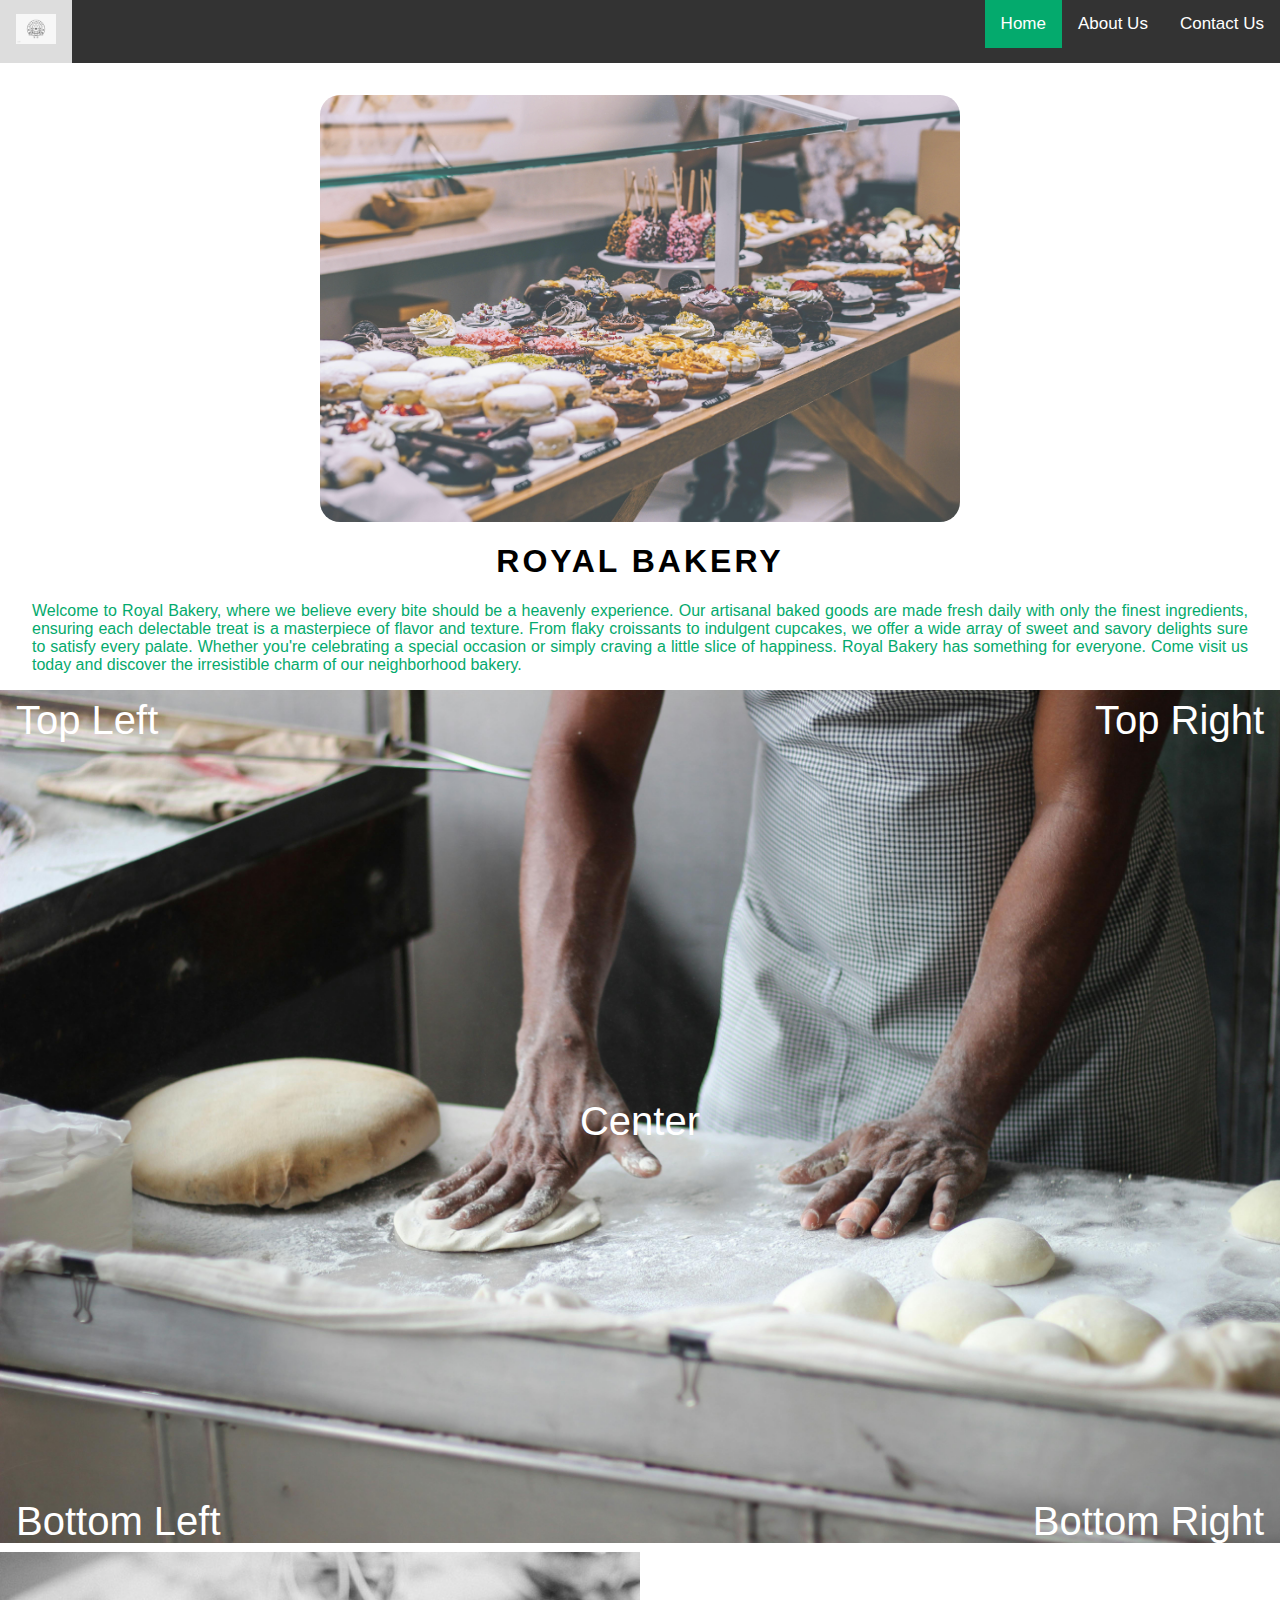
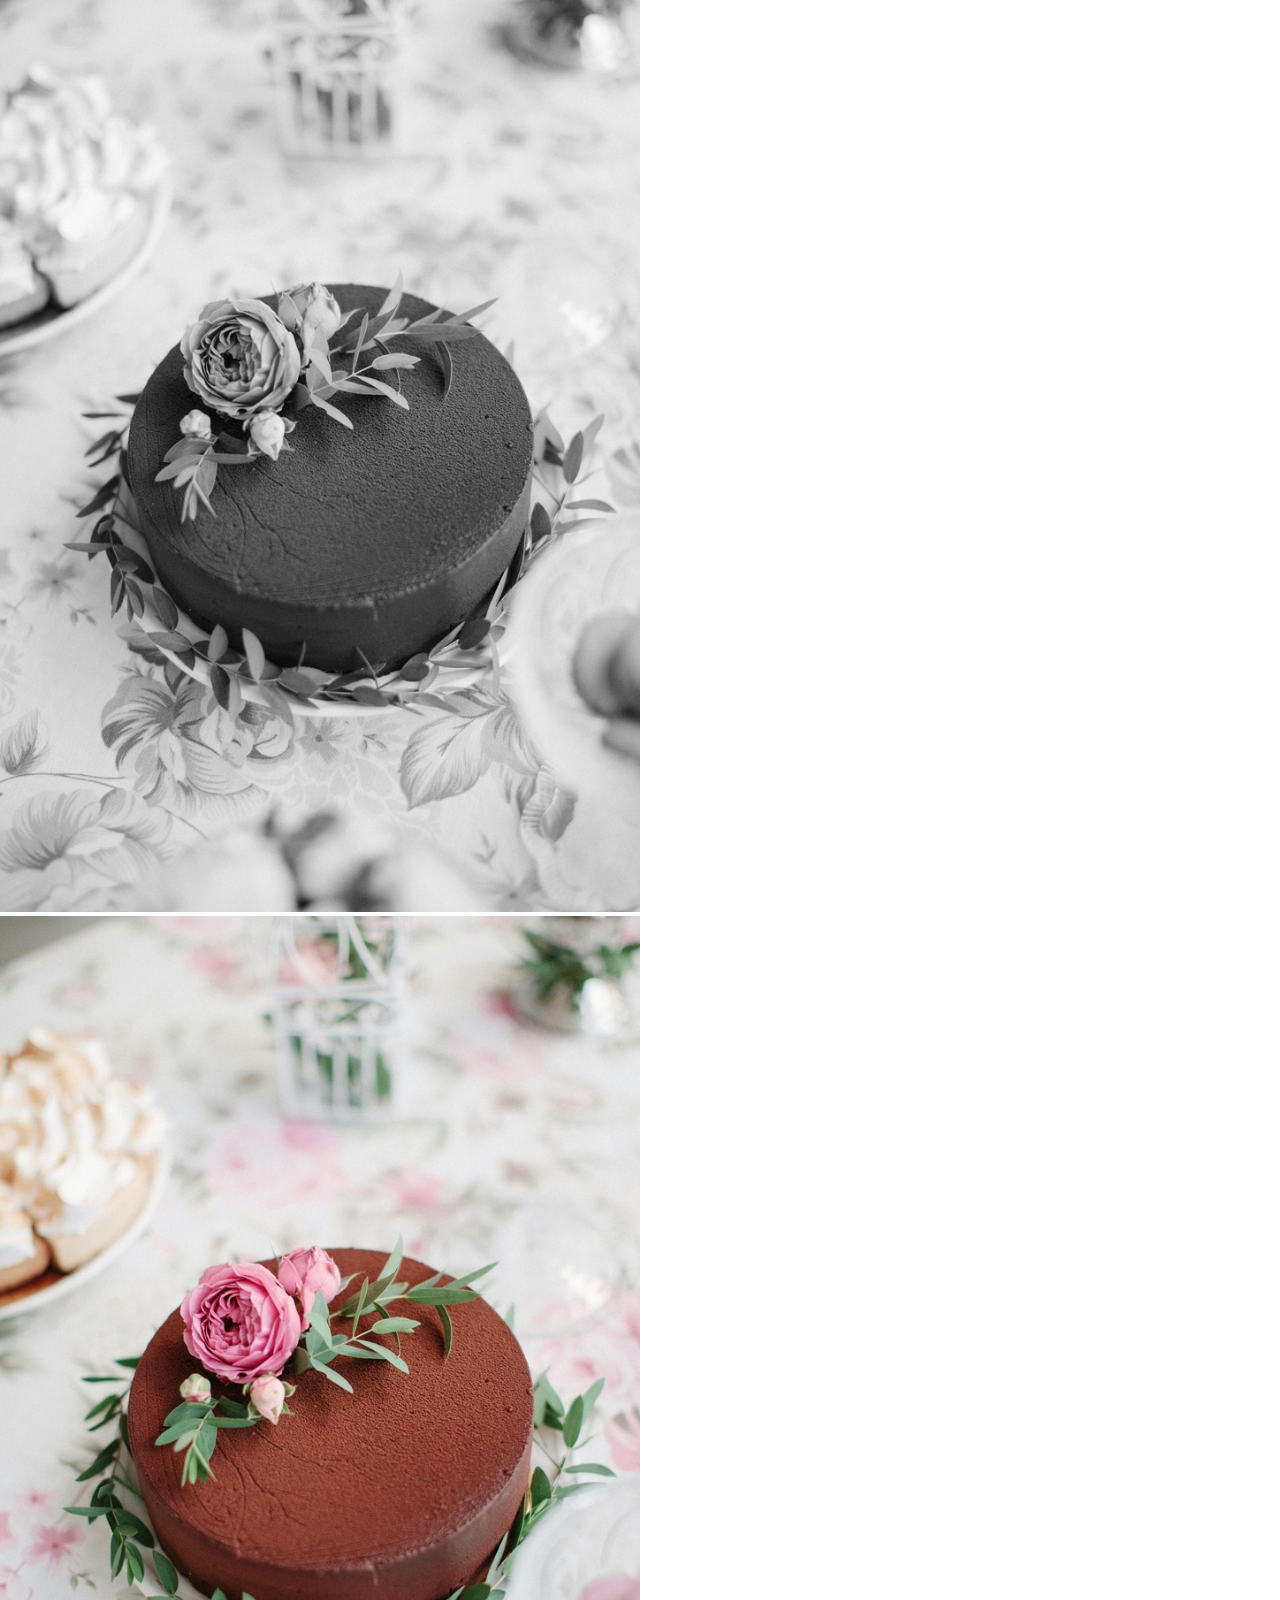
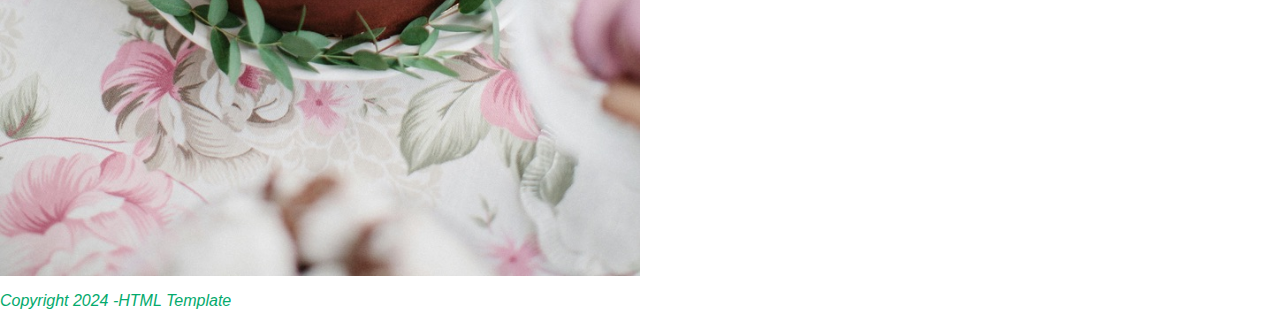
==== index.html @ 76e60205 "basic website" ====
<!DOCTYPE html> <!--type of html-->
<html lang="en">
    <head>

    <meta charset="UTF-8">
    <meta http-equiv="X-UA-Compatible" content="IE=edge">
    <meta name="viewport" content="width=device-width, initial-scale=1.0"> 
    <meta name="keywords" content="HTML, CSS, JavaScript, Bootstrap, Template"> 
    <meta name="author" content="Bianca Binello 241052">

    <title>HTML Template</title>

    <!--link bootstrap
    link js
    link google font files
    link css-->

    <link rel="stylesheet" href="css/main.css"

    </head>                 
    <body>
        <nav>
            <div class="topNav">
               <a href="index.html>"><img src="assets/38f1d4e0af5823ceaca26350c1183b47.png" width="40px"></a>

               <div class="topNavRight">
                <a class="active" href="index.html">Home</a>
                <a href="pages/about.html">About Us</a>
                <a href="pages/contact.html">Contact Us</a>
               </div>
            </div>
        </nav>

    <header>
        <img src="assets/pexels-igor-ovsyannykov-205961.jpg">
    </header>
    
    <section class="text">
   <h1>Royal Bakery</h1>
   <p>Welcome to Royal Bakery, where we believe every bite should be a 
    heavenly experience. Our artisanal baked goods are made fresh daily 
    with only the finest ingredients, ensuring each delectable treat is 
    a masterpiece of flavor and texture. From flaky croissants to indulgent
    cupcakes, we offer a wide array of sweet and savory delights sure to 
    satisfy every palate. Whether you're celebrating a special occasion or 
    simply craving a little slice of happiness. Royal Bakery has something 
    for everyone. Come visit us today and discover the irresistible charm 
    of our neighborhood bakery.</p>
    </section>

    <section>
            <div class="imgTextOverlay">
                <img src="assets/pexels-vaibhav-jadhav-3218467.jpg">
                <div class="bottomLeft">Bottom Left</div>
                <div class="topLeft">Top Left</div>
                <div class="topRight">Top Right</div>
                <div class="bottomRight">Bottom Right</div>
                <div class="center">Center</div>

            </div>
    </section>

    <section>
        <img id="filters" src="assets/898351BA-2685-4B2B-977D-AD79FBCA3634_1_105_c.jpeg" width="50%">
    </section>
    
    <section>
        <div class="container">
         <img src="assets/898351BA-2685-4B2B-977D-AD79FBCA3634_1_105_c.jpeg" width="30%" class="image"> 
         <div class="overlay">
             <p class="overlayText">Text over Image</p>
         </div>
        </div>
    </section>

    <footer>
    <p><i>Copyright 2024 -HTML Template</i></p>
    </footer>
    </body> </html>
---- css/main.css ----
body {
    margin: 0;
    font-family: Arial, Helvetica, sans-serif;
}

.topNav {
    overflow: hidden;
    background-color: #333;
}

.topNav a {
    float: left;
    color: #FFFFFF;
    text-align: center;
    padding: 14px 16px;
    text-decoration: none;
    font-size: 17px;
    text-decoration: none;
}

.topNavRight {
    float: right;
}

.topNav a:hover {
    background-color: #ddd;
    color: #000000;
}

.topNav a.active {
    background-color: #04aa6d;
    color: #FFFFFF;
}

header img {
    width: 50%;
    display: block;
    margin-left: auto;
    margin-right: auto;
    margin-top: 2em;
    opacity: 0.75;
    border-radius: 20px;
}

p {
    font-family: Verdana, Geneva, Tahoma, sans-serif;
    font-size: 16px;
    color: #04aa6d;
    text-align: justify;
}

h1 {
    text-align: center;
    text-transform: uppercase;
    letter-spacing: 3px;
}

.text {
    padding-left: 2em;
    padding-right: 2em;
}

.imgTextOverlay {
    position: relative;
    text-align: center;
    color: #FFFFFF;
    font-size: 40px;
}

.imgTextOverlay img {
    width: 100%;
}

.bottomLeft {
    position: absolute;
    bottom: 8px;
    left: 16px;
}

.topLeft {
    position: absolute;
    top: 8px;
    left: 16px;
}

.bottomRight {
    position: absolute;
    bottom: 8px;
    right: 16px;
}

.topRight {
    position: absolute;
    top: 8px;
    right: 16px;
}

.center {
    position: absolute;
    top: 50%;
    left: 50%;
    transform: translate(-50%, -50%);
}

#filters {
    filter: grayscale(100%);
    /*filter: sepia(100%);*/
    /*filter: blur(2px);*/
}

#filters:hover {
    filter: none;
}

.container {
    position: relative;
    width: 50%;
}

.image {
    display: block;
    width: 100%;
    height: auto;
}

.overlay{
    position: absolute;
    top: 0;
    bottom: 0;
    left: 0;
    right: 0;
    height: 100%;
    width: 100%;
    opacity: 0;
    transition: .5s ease-in;
    background-color: #04aa6d;
}

.container:hover .overlay{
    opacity: 1;
}

.overlayText{
    color: #FFFFFF;
    font-size: 20px;
    position: absolute;
    top: 50%;
    left: 50%;
    transform: translate(-50%, -50%);
    -ms-transform: translate(-50%, -50%);
}
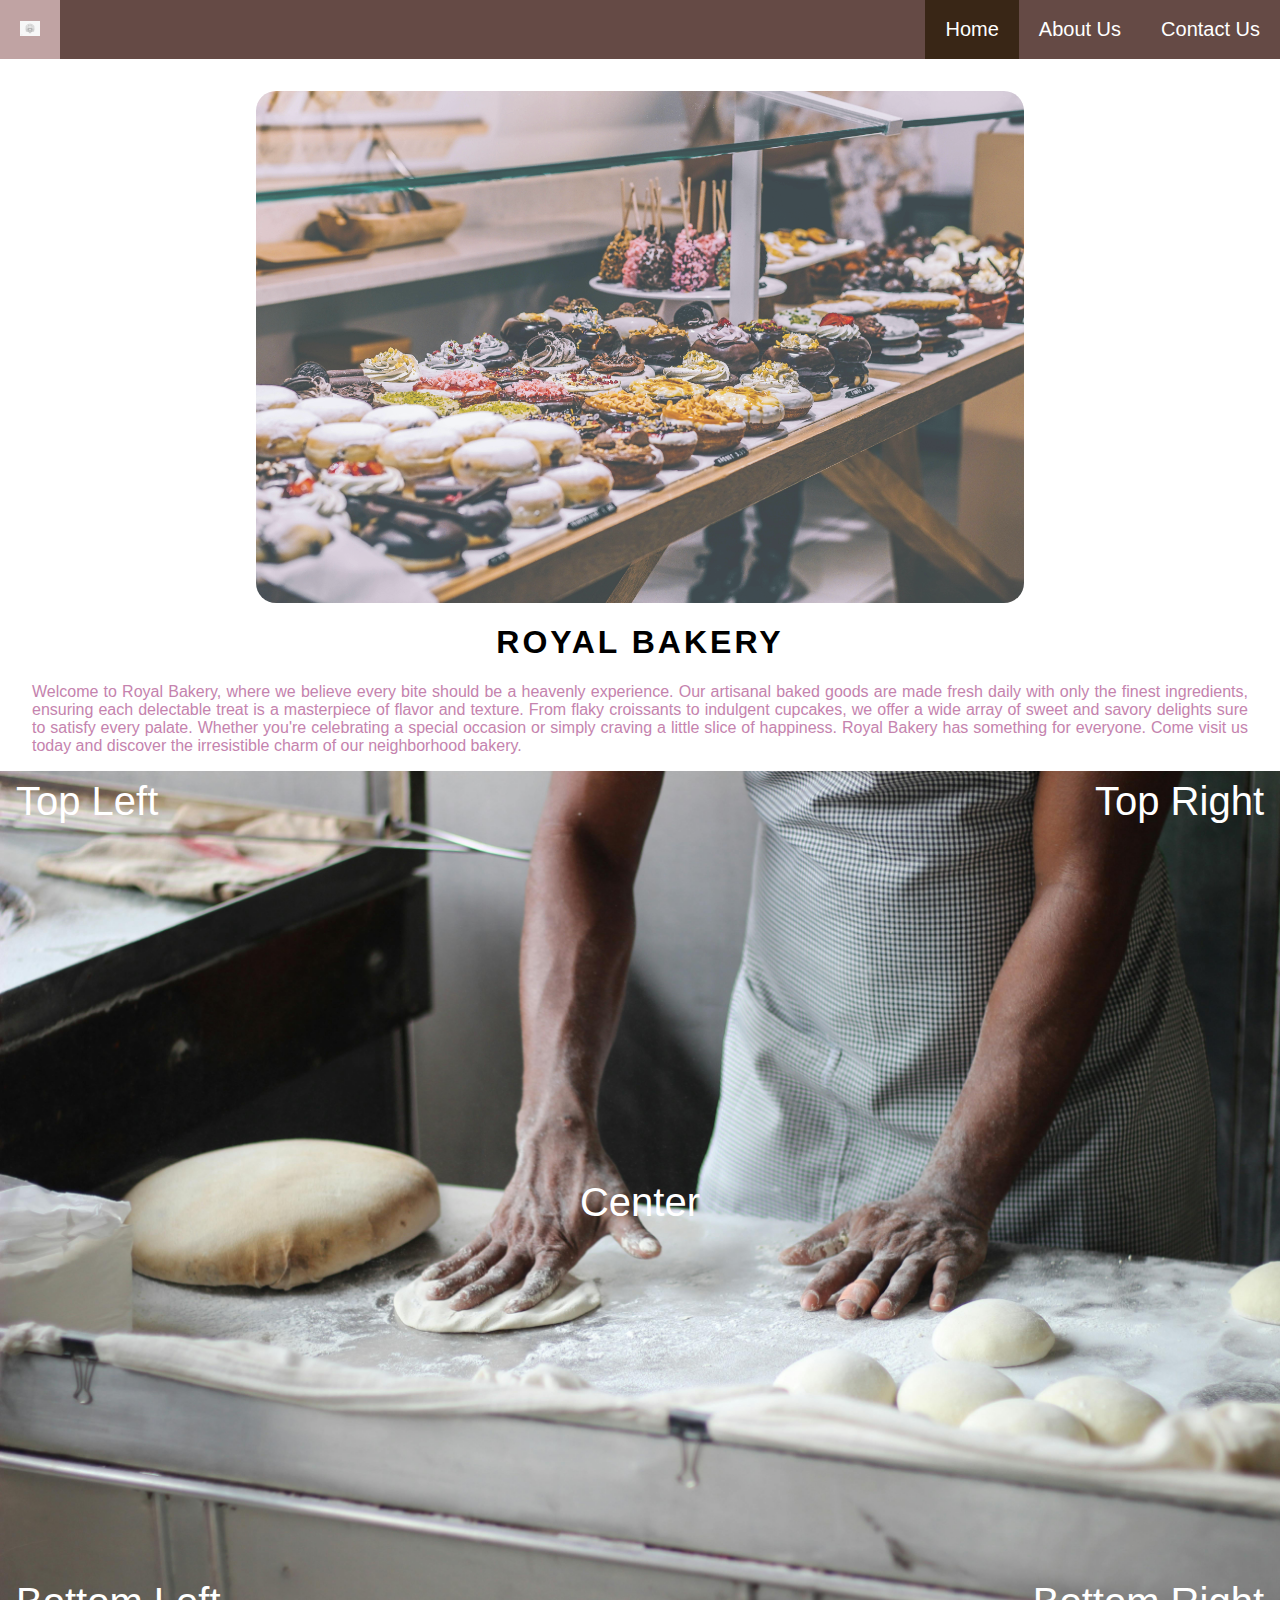
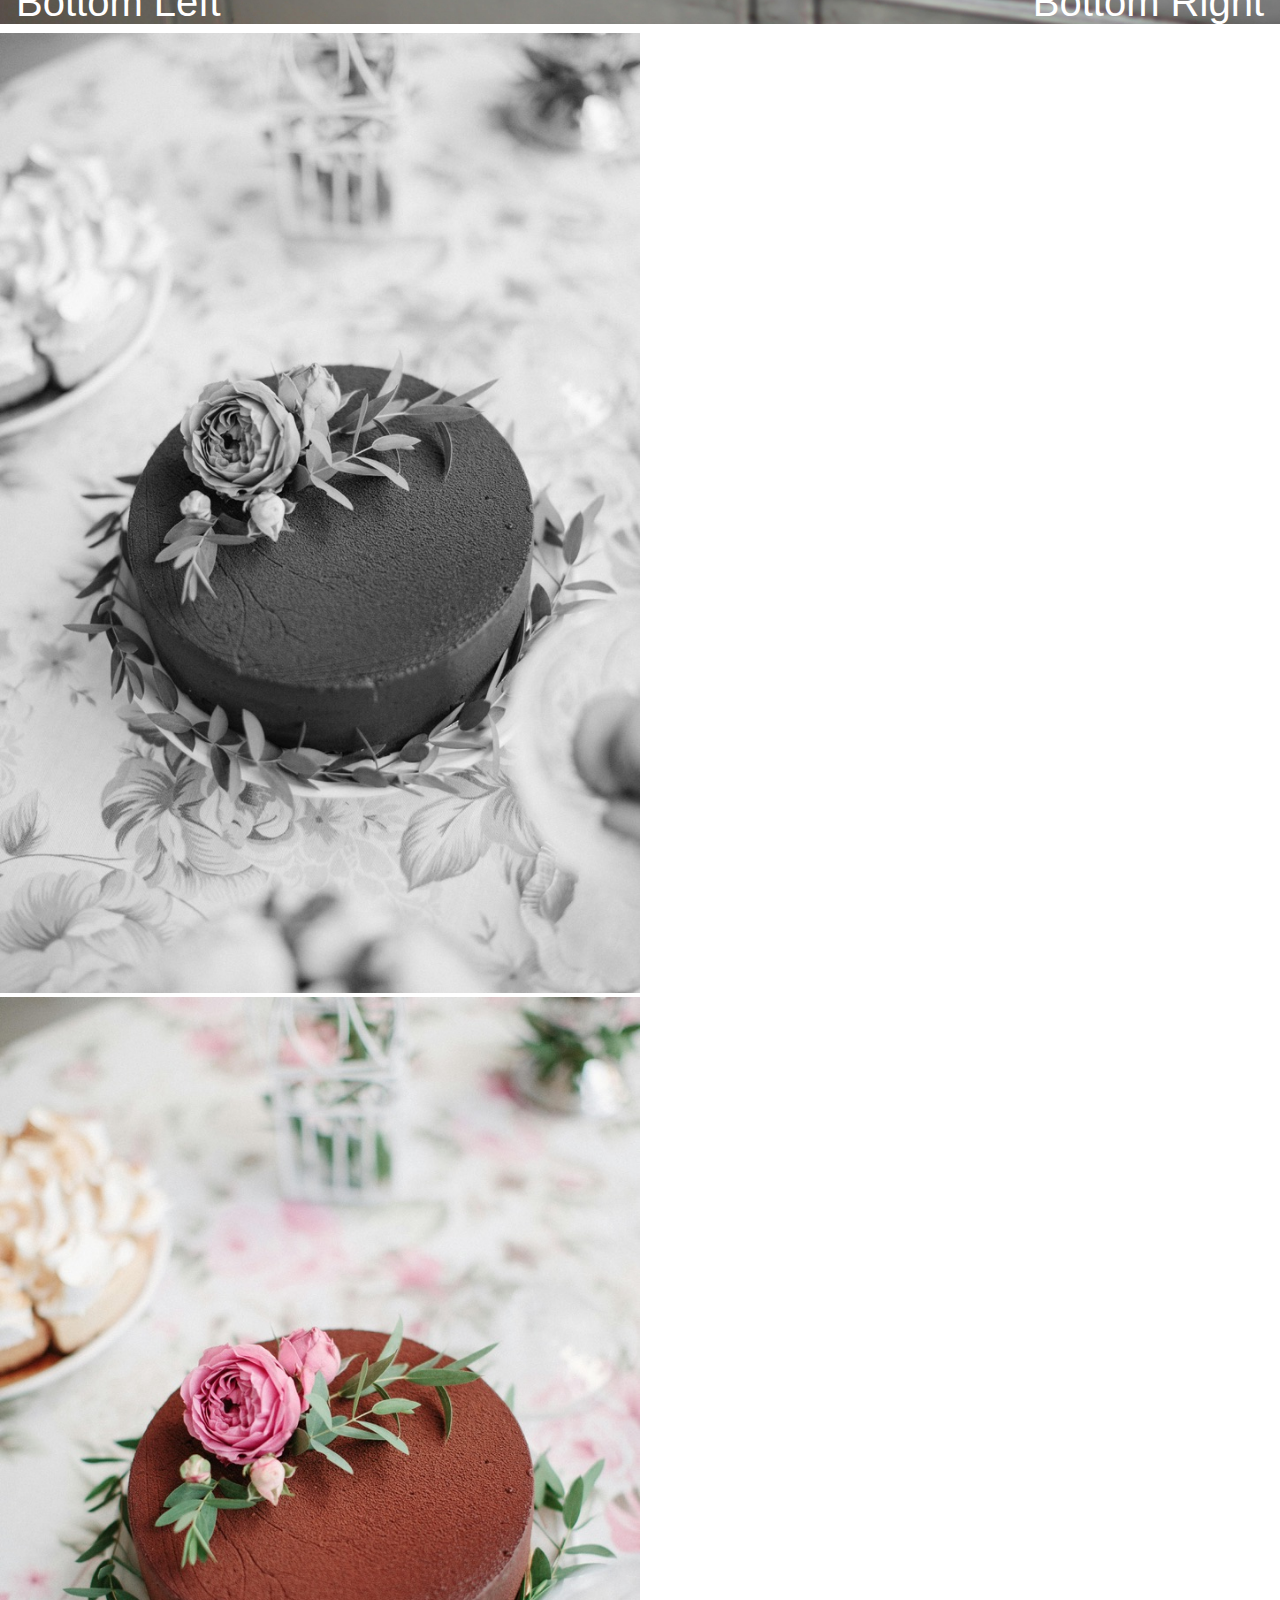
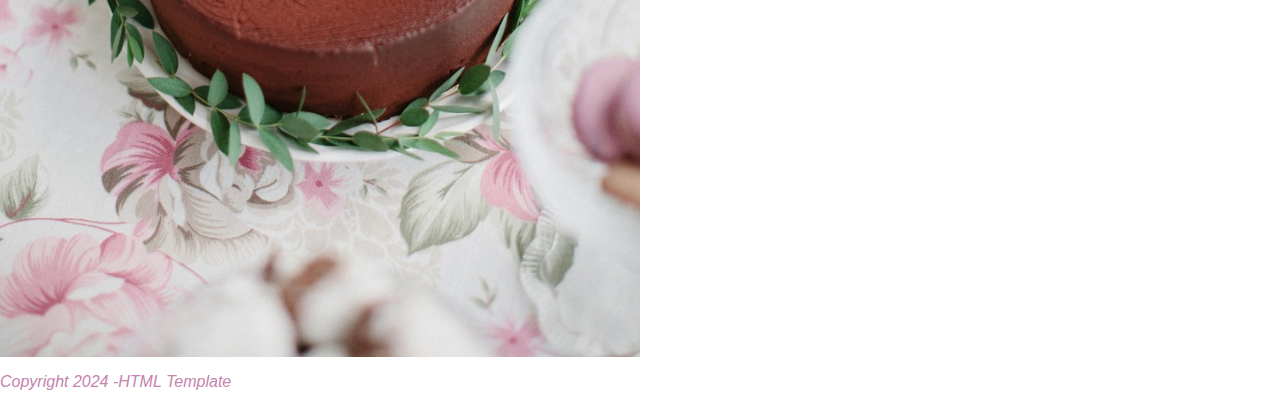
==== commit 45716606: "paragraph and images added" ====
--- a/index.html
+++ b/index.html
@@ -1,4 +1,4 @@
-<!DOCTYPE html> <!--type of html-->
+<!DOCTYPE html> 
 <html lang="en">
     <head>
 
@@ -10,18 +10,14 @@
 
     <title>HTML Template</title>
 
-    <!--link bootstrap
-    link js
-    link google font files
-    link css-->
-
     <link rel="stylesheet" href="css/main.css"
 
     </head>                 
     <body>
         <nav>
             <div class="topNav">
-               <a href="index.html>"><img src="assets/38f1d4e0af5823ceaca26350c1183b47.png" width="40px"></a>
+               <a href="index.html>"><img src="assets/38f1d4e0af5823ceaca26350c1183b47.png" 
+                width="20px"></a>
 
                <div class="topNavRight">
                 <a class="active" href="index.html">Home</a>
--- a/css/main.css
+++ b/css/main.css
@@ -5,16 +5,16 @@
 
 .topNav {
     overflow: hidden;
-    background-color: #333;
+    background-color: #654a45;
 }
 
 .topNav a {
     float: left;
     color: #FFFFFF;
     text-align: center;
-    padding: 14px 16px;
+    padding: 18px 20px;
     text-decoration: none;
-    font-size: 17px;
+    font-size: 20px;
     text-decoration: none;
 }
 
@@ -23,17 +23,17 @@
 }
 
 .topNav a:hover {
-    background-color: #ddd;
+    background-color: #c0a3a3;
     color: #000000;
 }
 
 .topNav a.active {
-    background-color: #04aa6d;
+    background-color: #392616;
     color: #FFFFFF;
 }
 
 header img {
-    width: 50%;
+    width: 60%;
     display: block;
     margin-left: auto;
     margin-right: auto;
@@ -43,9 +43,9 @@
 }
 
 p {
-    font-family: Verdana, Geneva, Tahoma, sans-serif;
+    font-family: 'Segoe UI', Tahoma, Geneva, Verdana, sans-serif;
     font-size: 16px;
-    color: #04aa6d;
+    color: #c583ae;
     text-align: justify;
 }
 
@@ -104,8 +104,6 @@
 
 #filters {
     filter: grayscale(100%);
-    /*filter: sepia(100%);*/
-    /*filter: blur(2px);*/
 }
 
 #filters:hover {
@@ -133,7 +131,7 @@
     width: 100%;
     opacity: 0;
     transition: .5s ease-in;
-    background-color: #04aa6d;
+    background-color: #c37aaf;
 }
 
 .container:hover .overlay{
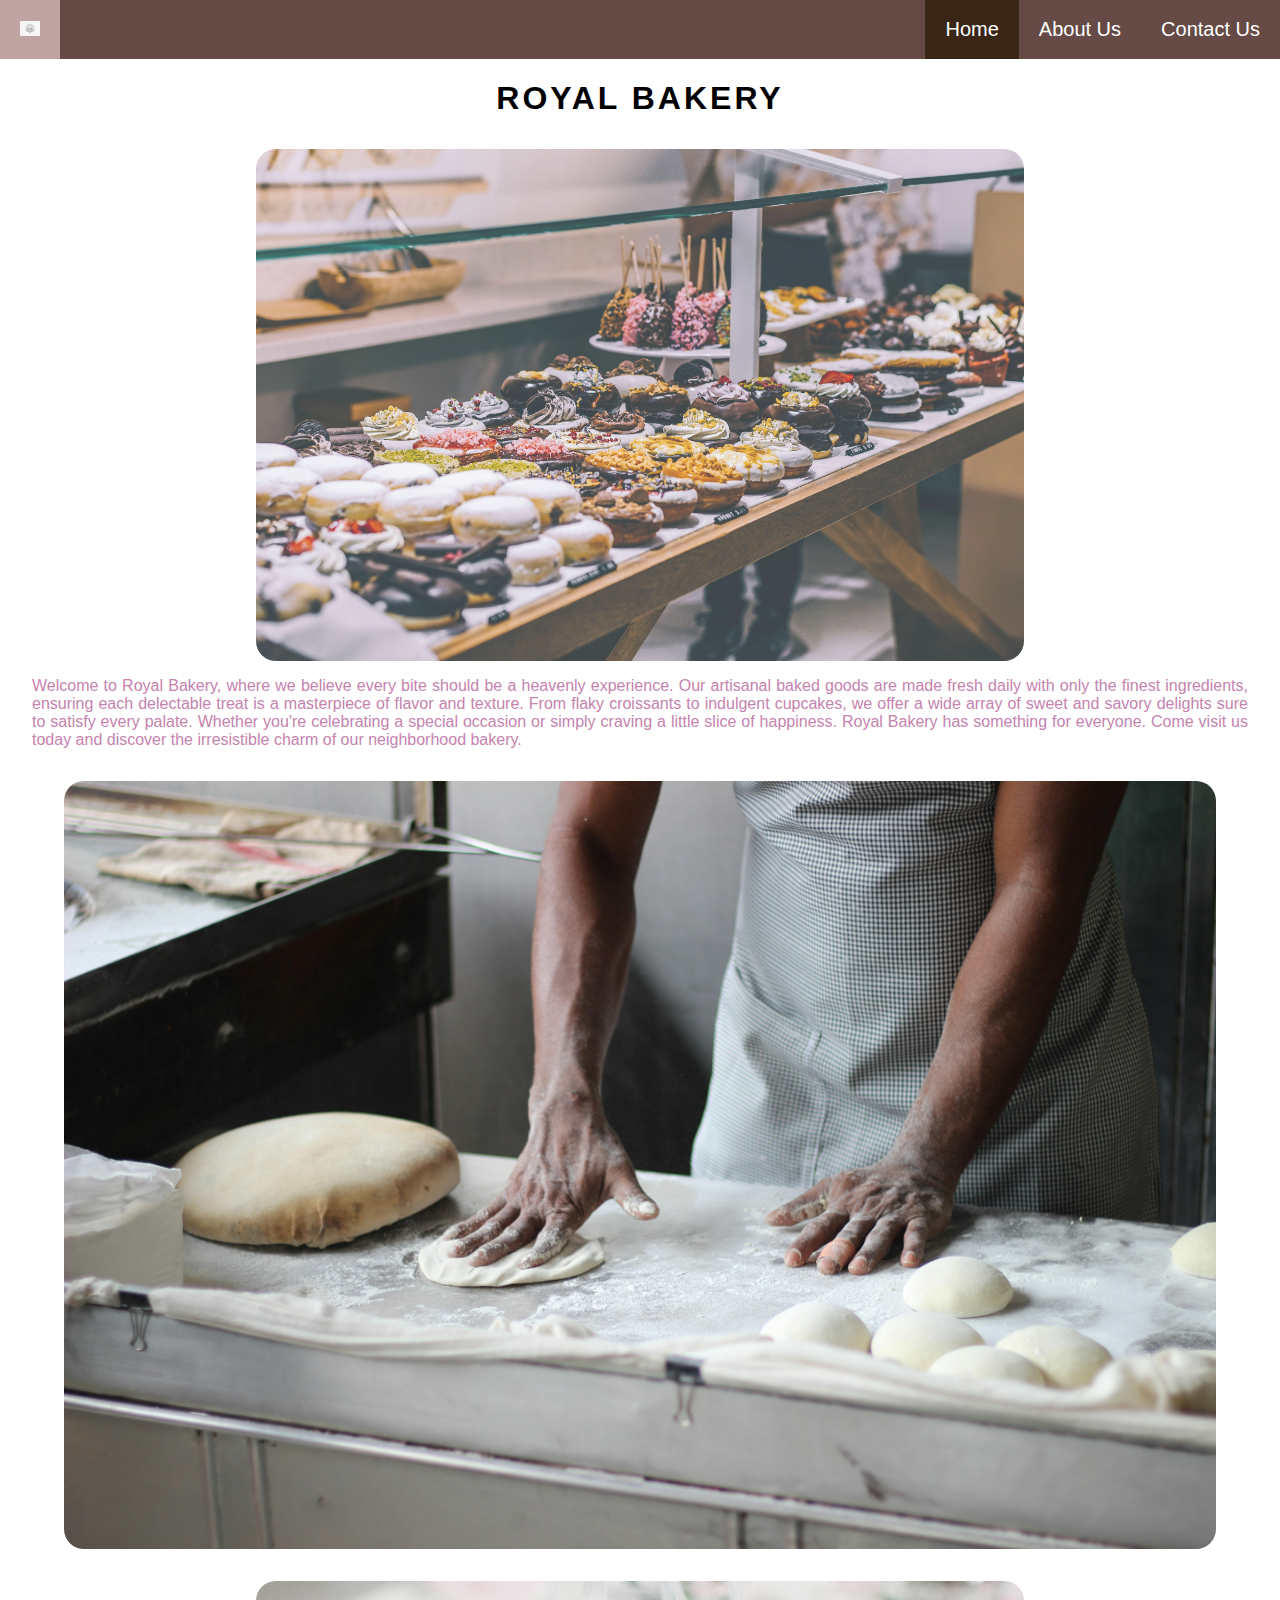
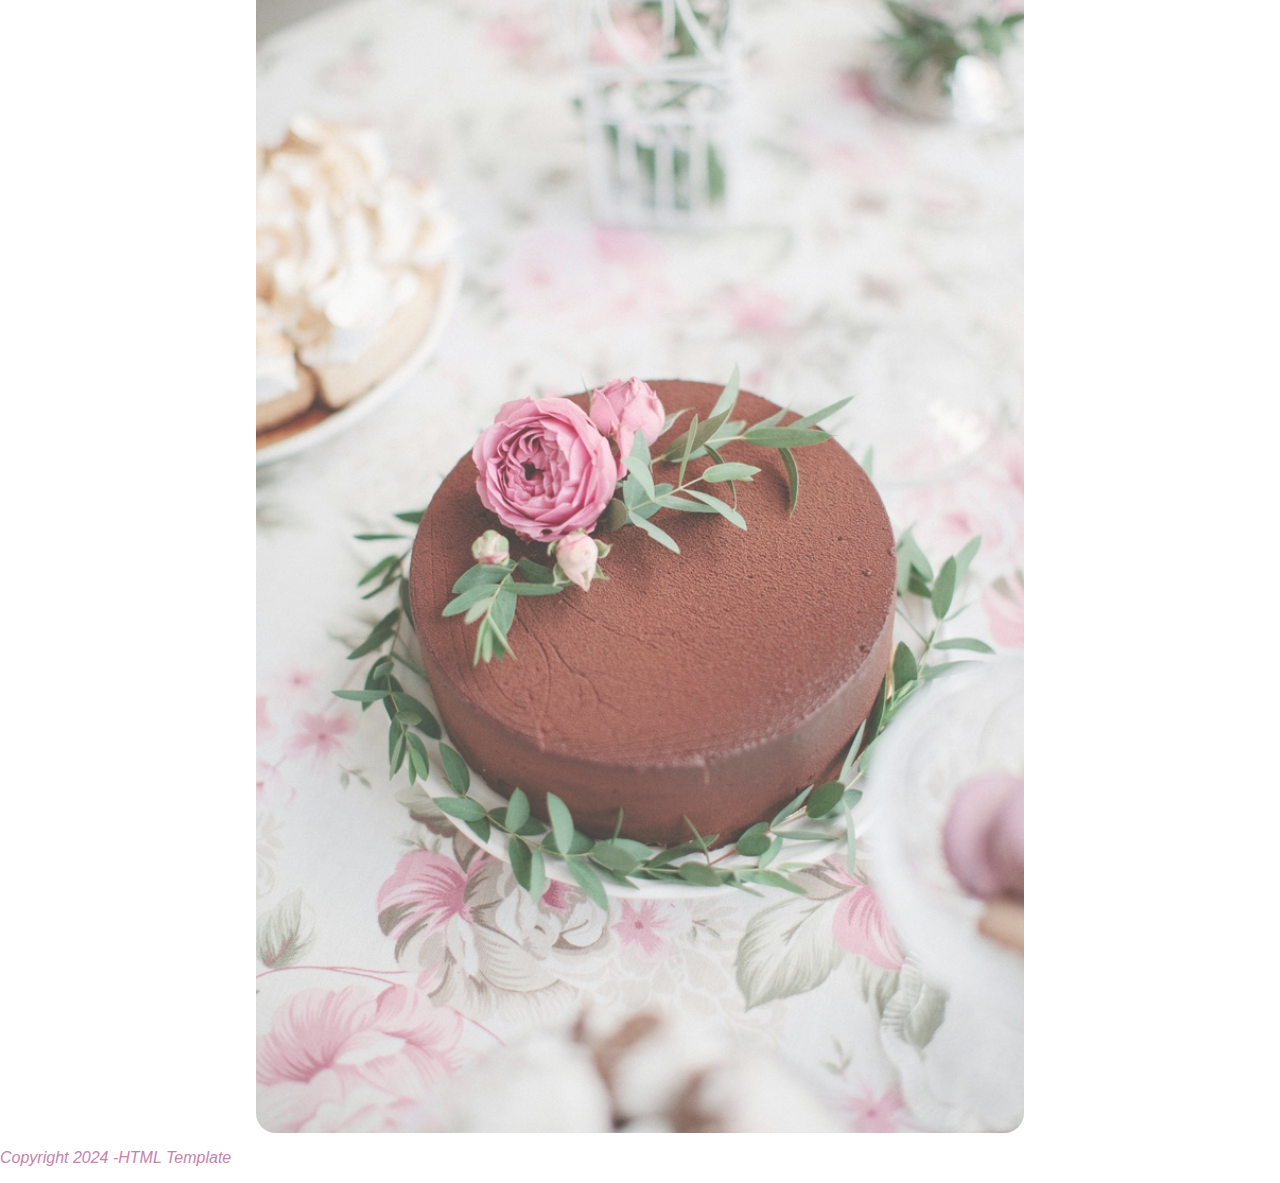
==== commit baf32dc7: "css added for images" ====
--- a/index.html
+++ b/index.html
@@ -28,11 +28,11 @@
         </nav>
 
     <header>
+        <h1>Royal Bakery</h1>
         <img src="assets/pexels-igor-ovsyannykov-205961.jpg">
     </header>
     
     <section class="text">
-   <h1>Royal Bakery</h1>
    <p>Welcome to Royal Bakery, where we believe every bite should be a 
     heavenly experience. Our artisanal baked goods are made fresh daily 
     with only the finest ingredients, ensuring each delectable treat is 
@@ -45,26 +45,25 @@
     </section>
 
     <section>
-            <div class="imgTextOverlay">
-                <img src="assets/pexels-vaibhav-jadhav-3218467.jpg">
-                <div class="bottomLeft">Bottom Left</div>
-                <div class="topLeft">Top Left</div>
-                <div class="topRight">Top Right</div>
-                <div class="bottomRight">Bottom Right</div>
-                <div class="center">Center</div>
-
+            <div>
+                <img src="assets/pexels-vaibhav-jadhav-3218467.jpg" width="90%"> 
             </div>
-    </section>
-
-    <section>
-        <img id="filters" src="assets/898351BA-2685-4B2B-977D-AD79FBCA3634_1_105_c.jpeg" width="50%">
     </section>
     
     <section>
         <div class="container">
          <img src="assets/898351BA-2685-4B2B-977D-AD79FBCA3634_1_105_c.jpeg" width="30%" class="image"> 
          <div class="overlay">
-             <p class="overlayText">Text over Image</p>
+             <p class="overlayText">At Royal Bakery, we believe that 
+                everyone deserves to enjoy the royal treatment. That's 
+                why we're committed to creating an inclusive environment 
+                where every customer feels welcome and valued. Our team 
+                is dedicated to accommodating dietary restrictions and 
+                preferences, ensuring that everyone can indulge in our 
+                delectable treats. Whether you're vegan, gluten-free, or 
+                have other dietary needs, we've got something for you. Join 
+                us at Royal Bakery and let us treat you like royalty, no 
+                matter who you are or what you eat.</p>
          </div>
         </div>
     </section>
--- a/css/main.css
+++ b/css/main.css
@@ -42,6 +42,16 @@
     border-radius: 20px;
 }
 
+section img {
+    width: 90%;
+    display: block;
+    margin-left: auto;
+    margin-right: auto;
+    margin-top: 2em;
+    opacity: 1;
+    border-radius: 20px;
+}
+
 p {
     font-family: 'Segoe UI', Tahoma, Geneva, Verdana, sans-serif;
     font-size: 16px;
@@ -67,53 +77,21 @@
     font-size: 40px;
 }
 
-.imgTextOverlay img {
-    width: 100%;
-}
-
-.bottomLeft {
-    position: absolute;
-    bottom: 8px;
-    left: 16px;
-}
-
-.topLeft {
-    position: absolute;
-    top: 8px;
-    left: 16px;
-}
-
-.bottomRight {
-    position: absolute;
-    bottom: 8px;
-    right: 16px;
-}
-
-.topRight {
-    position: absolute;
-    top: 8px;
-    right: 16px;
-}
-
-.center {
-    position: absolute;
-    top: 50%;
-    left: 50%;
-    transform: translate(-50%, -50%);
-}
-
-#filters {
-    filter: grayscale(100%);
-}
-
 #filters:hover {
     filter: none;
 }
 
 .container {
     position: relative;
-    width: 50%;
+    width: 60%;
+    display: block;
+    margin-left: auto;
+    margin-right: auto;
+    margin-top: 2em;
+    opacity: 0.75;
+    border-radius: 20px;
 }
+
 
 .image {
     display: block;
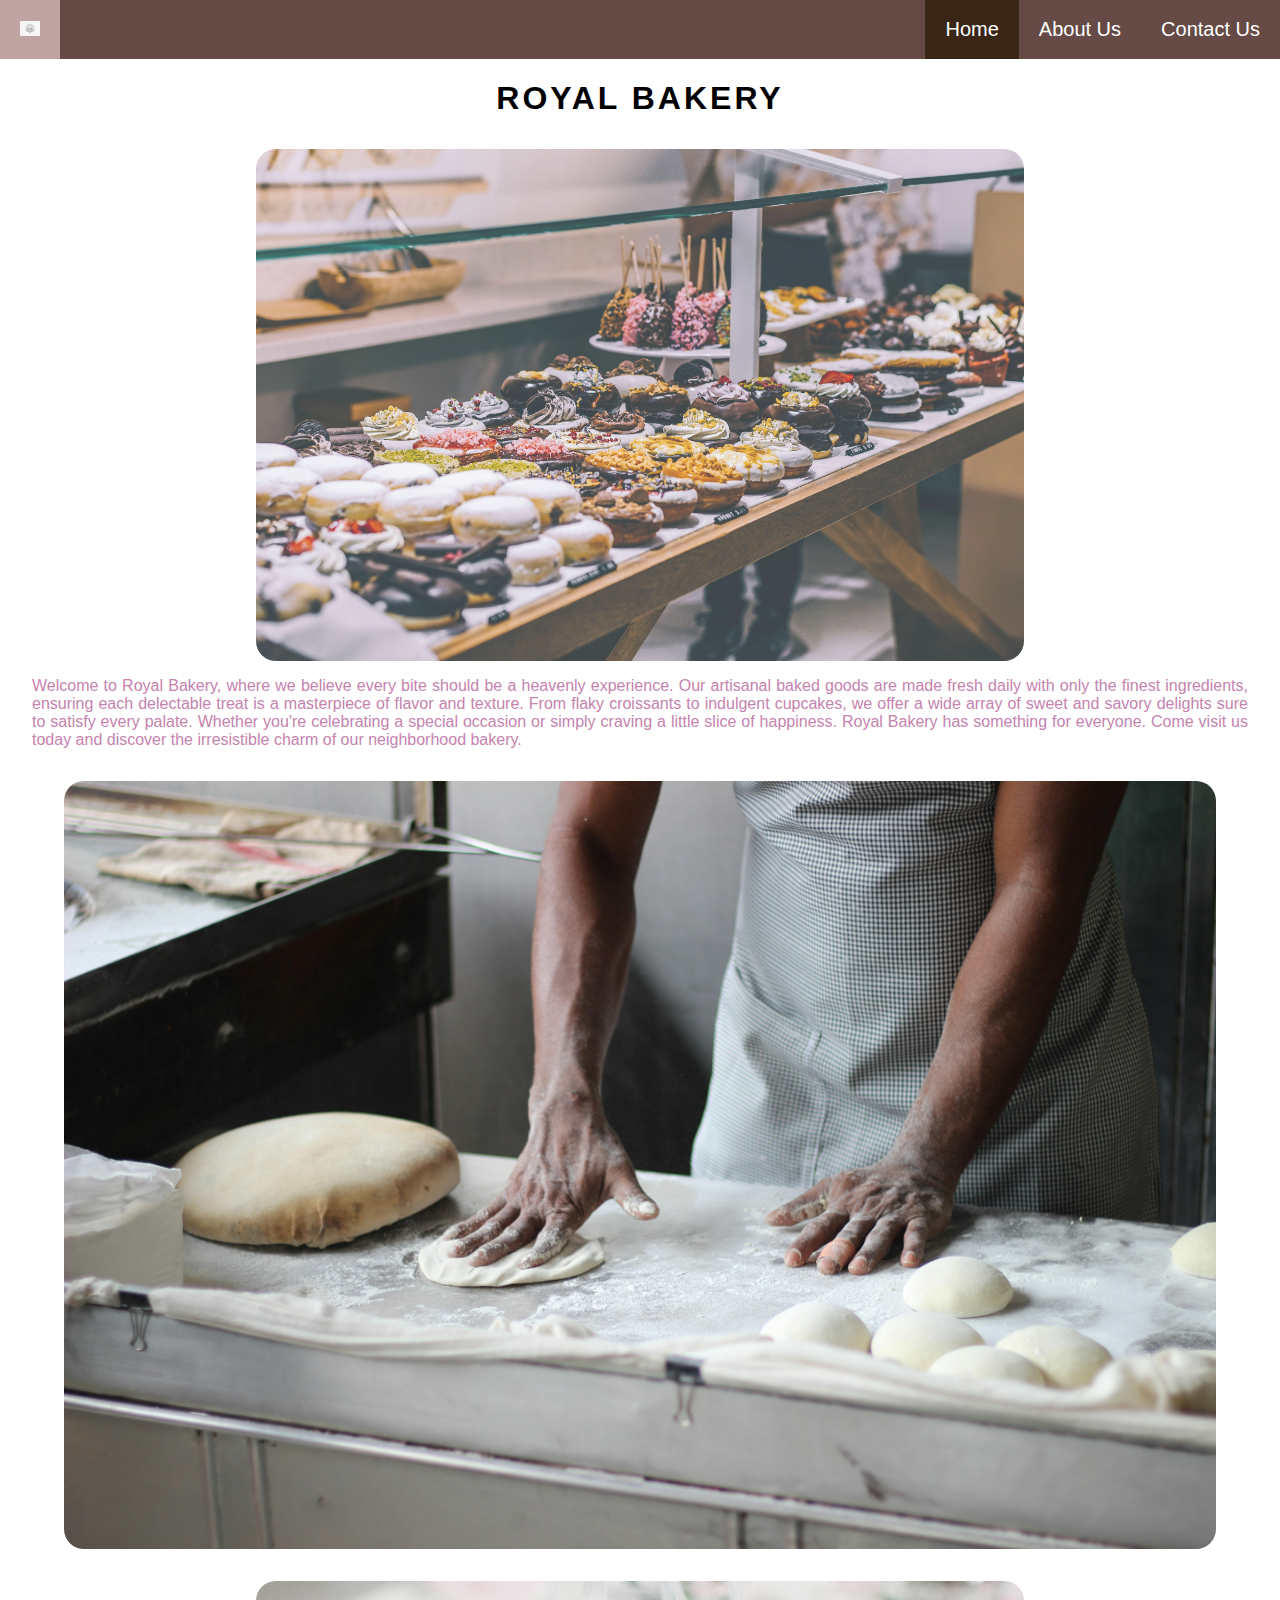
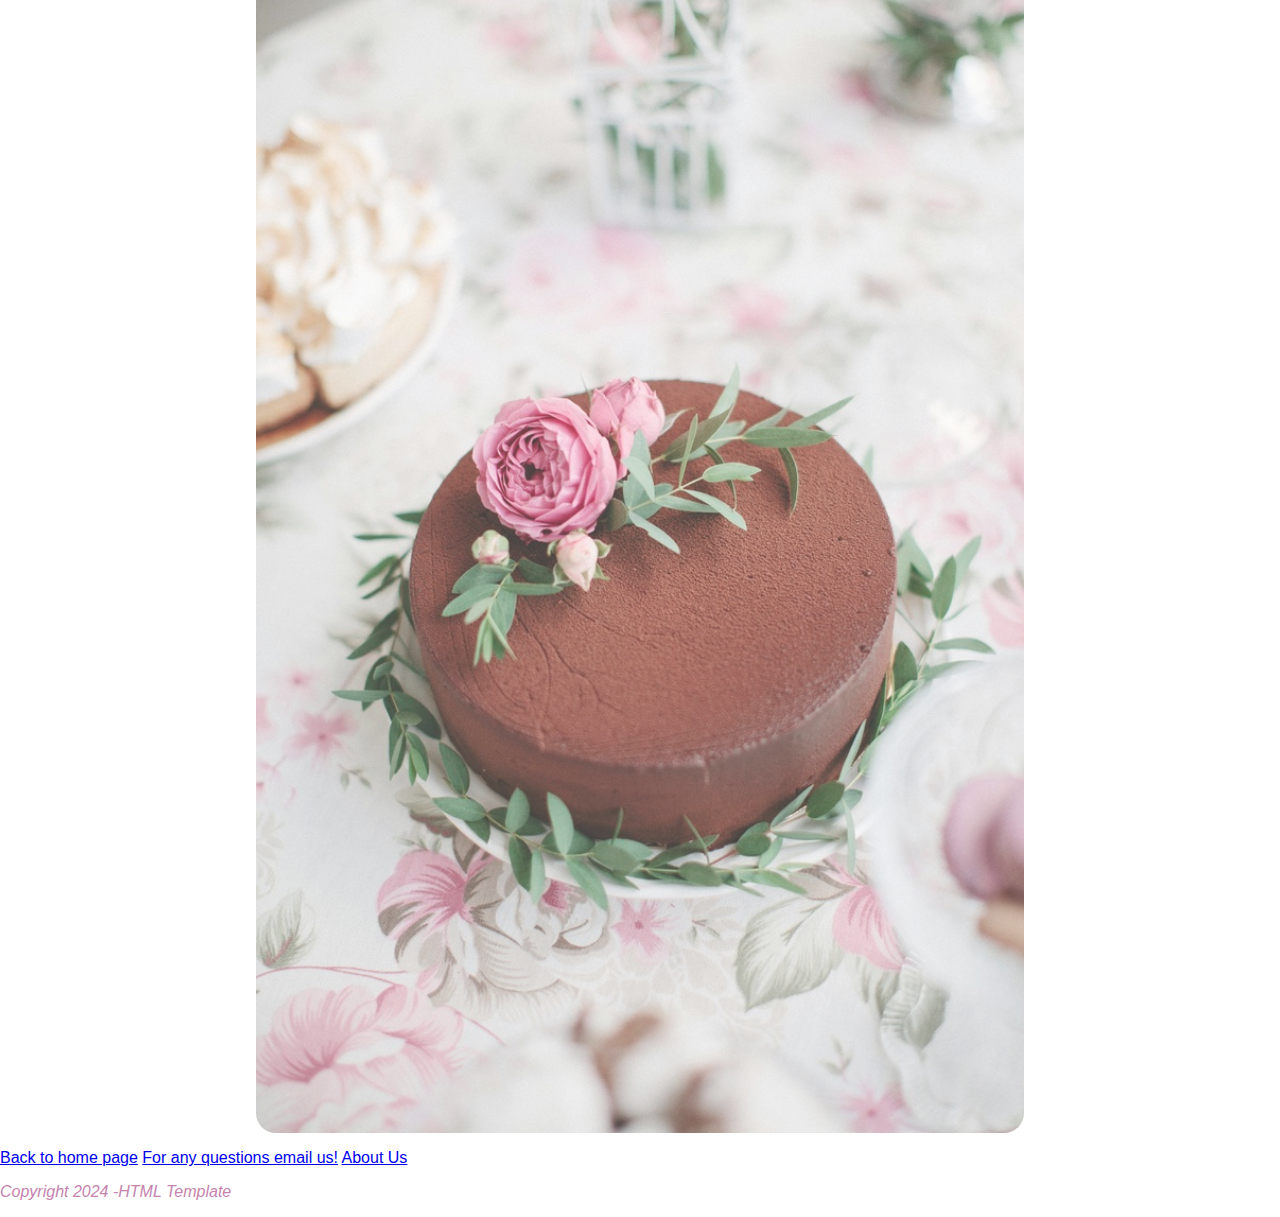
==== commit a6006430: "nav added to footer" ====
--- a/index.html
+++ b/index.html
@@ -69,6 +69,12 @@
     </section>
 
     <footer>
+        <p>
+            <a href="index.html">Back to home page</a>
+            <a href="pages/contact.html">For any questions email us!</a>
+            <a href="pages/about.html">About Us</a>
+            
+        </p>
     <p><i>Copyright 2024 -HTML Template</i></p>
     </footer>
     </body> </html>